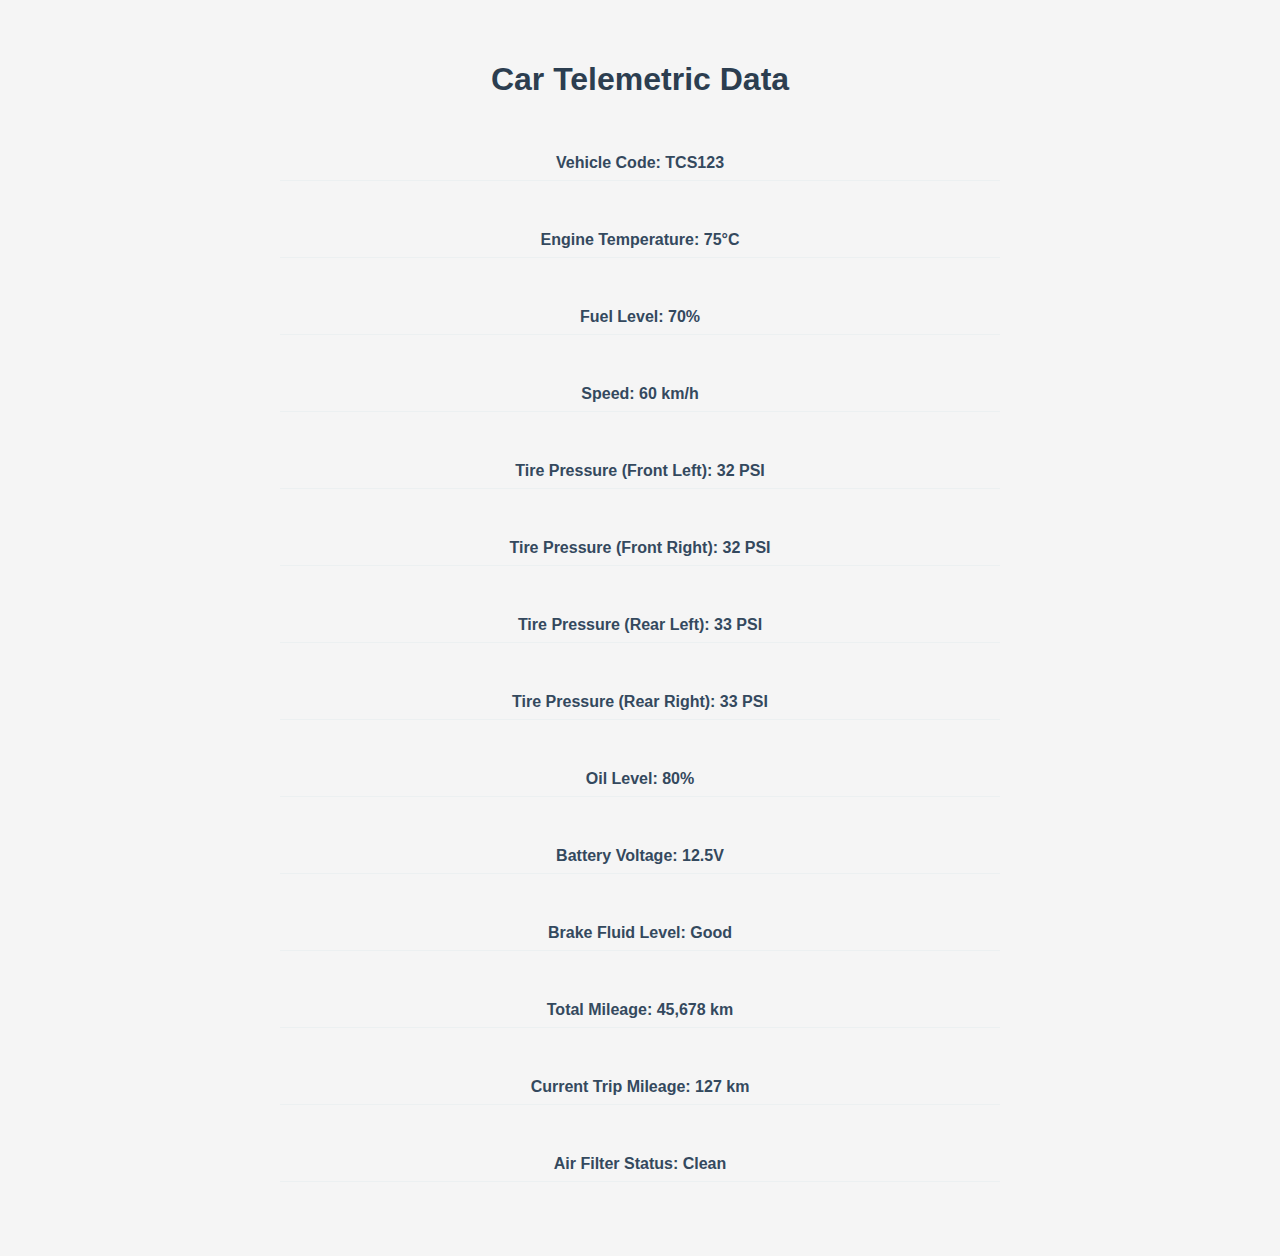
==== details.html @ f20491bf "Add files via upload" ====
<!DOCTYPE html>
<html lang="en">
<head>
    <meta charset="UTF-8">
    <meta name="viewport" content="width=device-width, initial-scale=1.0">
    <link rel="stylesheet" href="details.css">
    <title>Car Telemetric Data</title>
</head>
<body>
      
    <div class="data">   
        <h1>Car Telemetric Data</h1>
        <br>
        <h3>Vehicle Code: TCS123</h3>
        <br>
        <h3 id="engineTemp">Engine Temperature: 75°C</h3>
        <br>
        <h3>Fuel Level: 70%</h3>
        <br>
        <h3>Speed: 60 km/h</h3>
        <br>
        <h3>Tire Pressure (Front Left): 32 PSI</h3>
        <br>
        <h3>Tire Pressure (Front Right): 32 PSI</h3>
        <br>
        <h3>Tire Pressure (Rear Left): 33 PSI</h3>
        <br>
        <h3>Tire Pressure (Rear Right): 33 PSI</h3>
        <br>
        <h3>Oil Level: 80%</h3>
        <br>
        <h3>Battery Voltage: 12.5V</h3>
        <br>
        <h3>Brake Fluid Level: Good</h3>
        <br>
        <h3>Total Mileage: 45,678 km</h3>
        <br>
        <h3>Current Trip Mileage: 127 km</h3>
        <br>
        <h3>Air Filter Status: Clean</h3>
        <br></div>
   
    <script src="details.js"></script>
</body>
</html>
---- details.css ----
body {
    font-family: Arial, sans-serif;
    margin: 0;
    padding: 0;
    background-color: #f5f5f5;
    /* display: flex;
    justify-content: center;
    align-items: center; */
    height: 100vh;
}

/* .wrapper {
    background-color: #fff;
    padding: 2rem;
    border-radius: 5px;
    box-shadow: 0 4px 8px rgba(0, 0, 0, 0.1);
    max-width: 600px;
    width: 100%;
} */

h1 {
    text-align: center;
    color: #2c3e50;
    font-size: 2rem;
}

h3 {
    color: #34495e;
    border-bottom: 1px solid #ecf0f1;
    padding-bottom: 0.5rem;
    margin-bottom: 1rem;
    font-size: 1rem;
}


.data {
    padding: 40px;
    text-align: center;
    max-width: 800px;  /* Setting a max width for better readability on wide screens */
    margin: 0 auto;    /* Centers the div on wide screens */
    box-sizing: border-box;
}
@media screen and (max-width: 768px) {  /* Common breakpoint for tablets and mobile devices */
    .data {
        padding: 20px;
    }
}
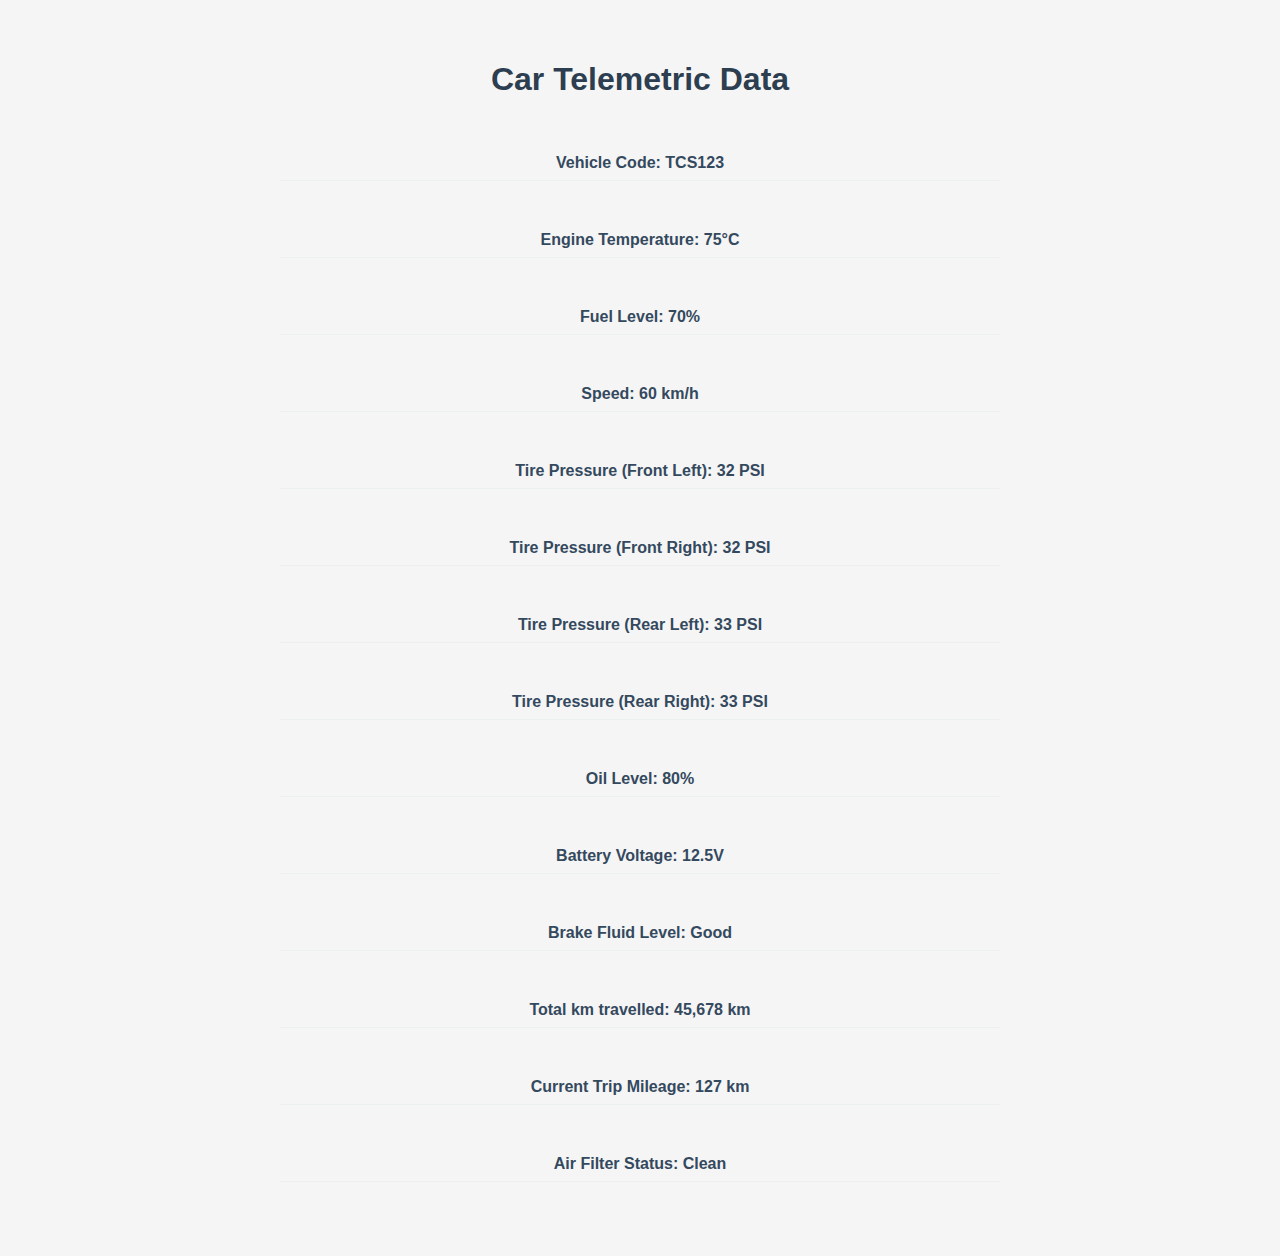
==== commit e8e1b67f: "Update details.html" ====
--- a/details.html
+++ b/details.html
@@ -33,7 +33,7 @@
         <br>
         <h3>Brake Fluid Level: Good</h3>
         <br>
-        <h3>Total Mileage: 45,678 km</h3>
+        <h3>Total km travelled: 45,678 km</h3>
         <br>
         <h3>Current Trip Mileage: 127 km</h3>
         <br>
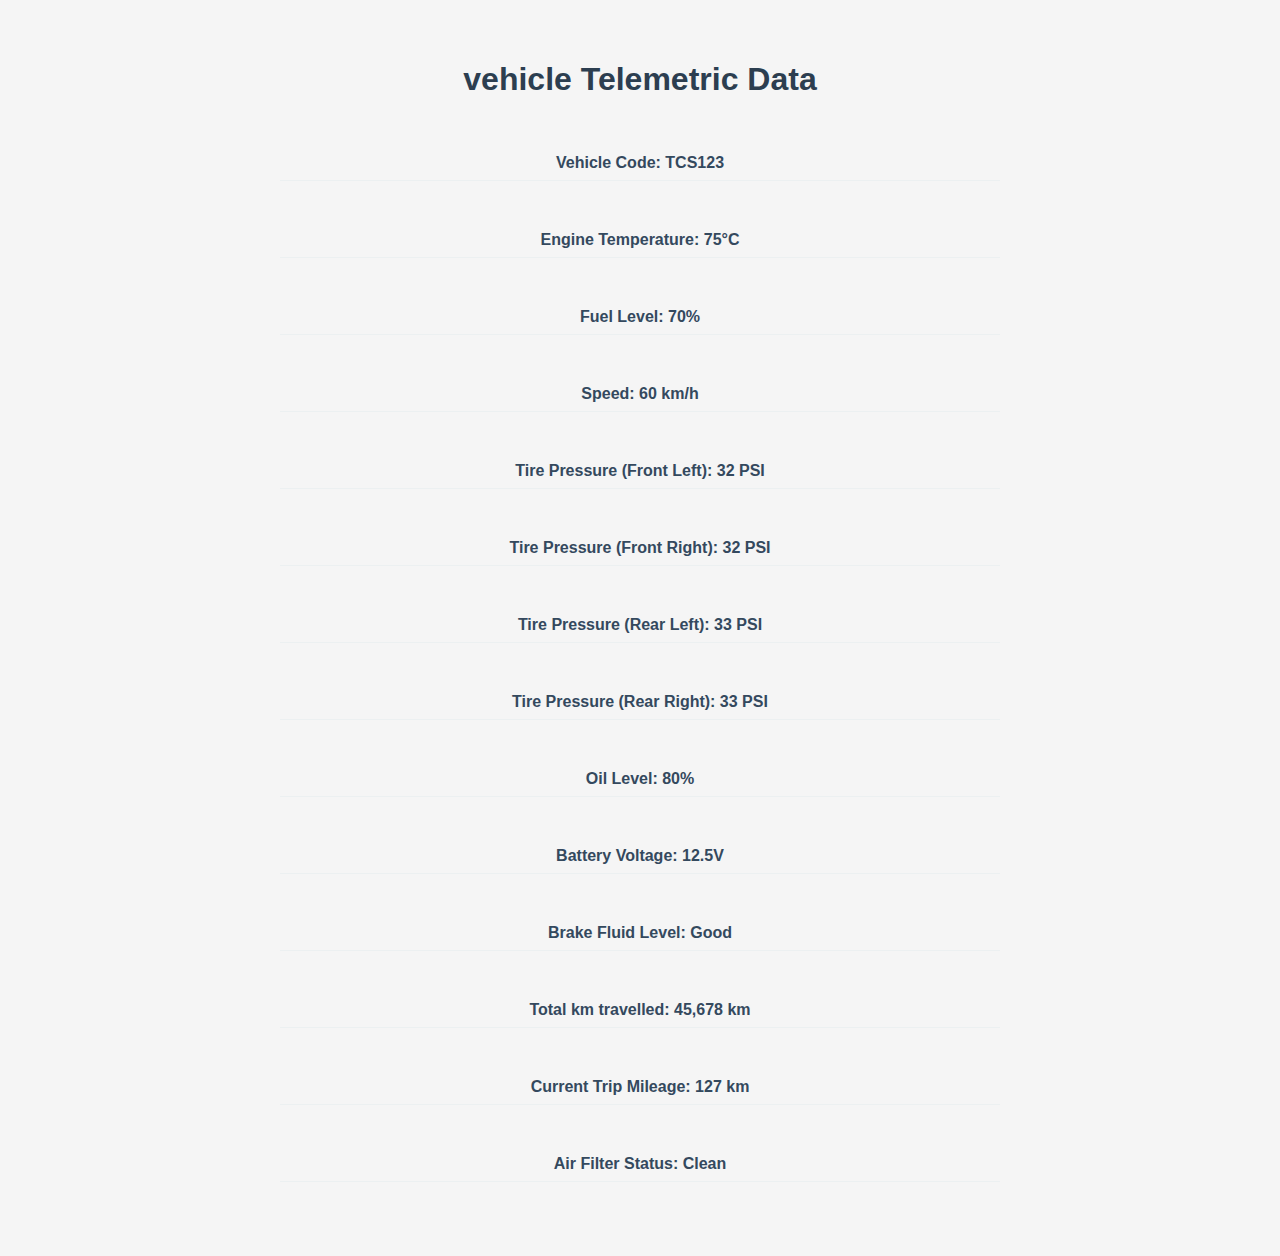
==== commit 7cc4c2b5: "Update details.html" ====
--- a/details.html
+++ b/details.html
@@ -9,7 +9,7 @@
 <body>
       
     <div class="data">   
-        <h1>Car Telemetric Data</h1>
+        <h1>vehicle Telemetric Data</h1>
         <br>
         <h3>Vehicle Code: TCS123</h3>
         <br>
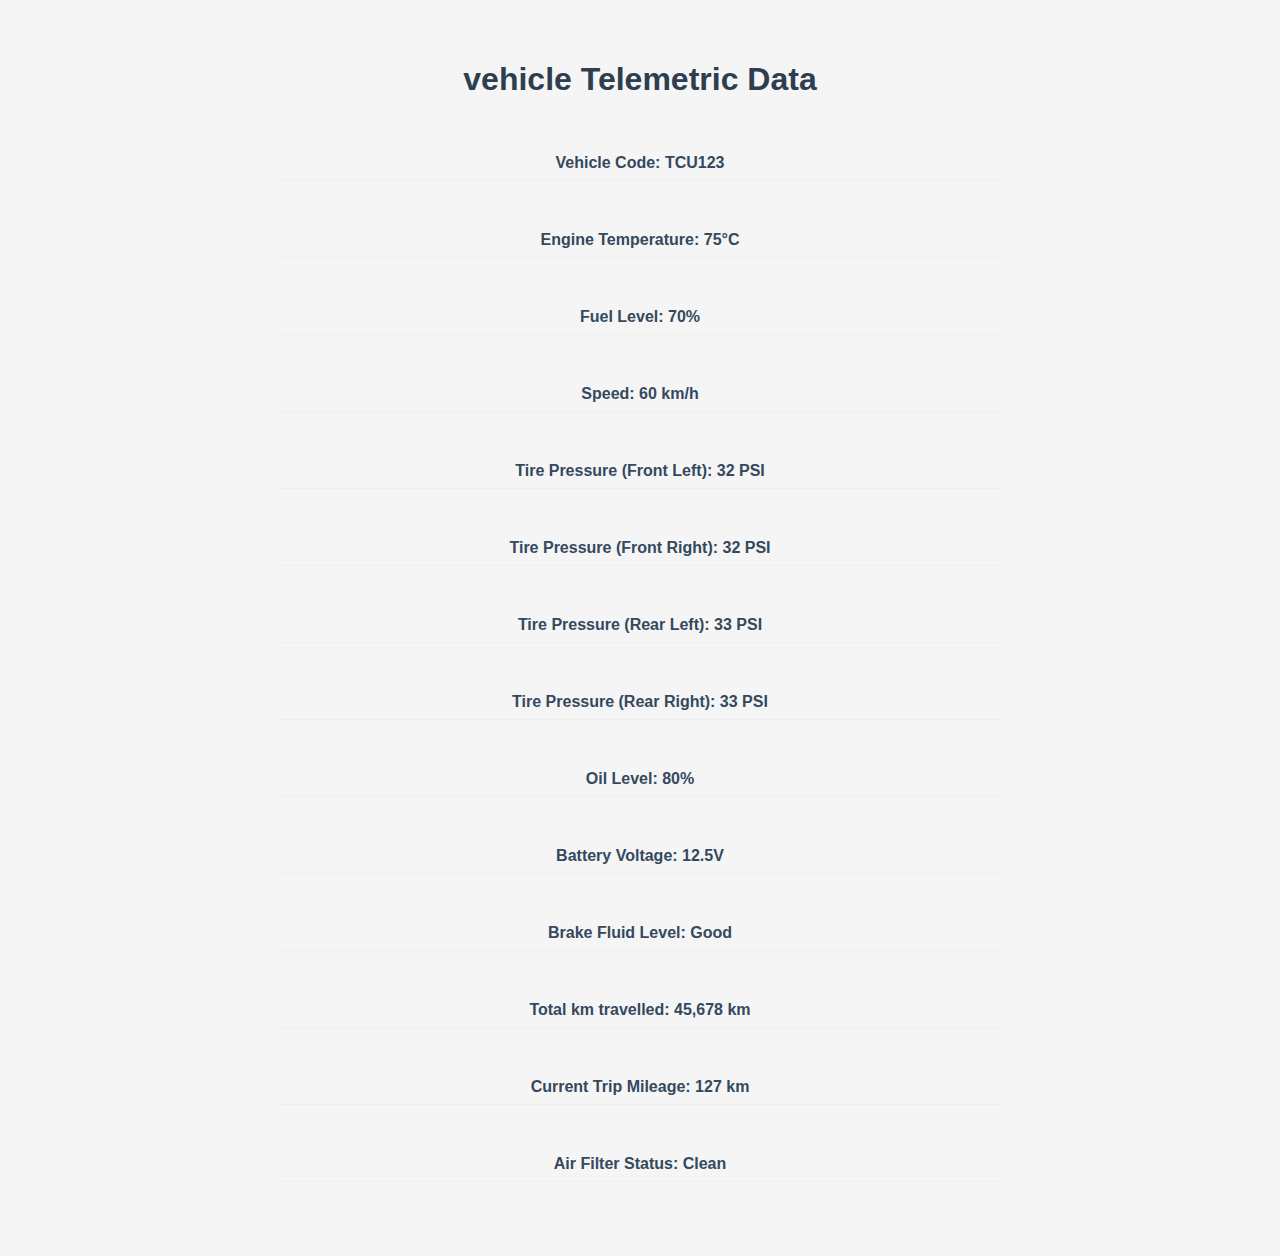
==== commit af341c19: "Update details.html" ====
--- a/details.html
+++ b/details.html
@@ -11,7 +11,7 @@
     <div class="data">   
         <h1>vehicle Telemetric Data</h1>
         <br>
-        <h3>Vehicle Code: TCS123</h3>
+        <h3>Vehicle Code: TCU123</h3>
         <br>
         <h3 id="engineTemp">Engine Temperature: 75°C</h3>
         <br>
